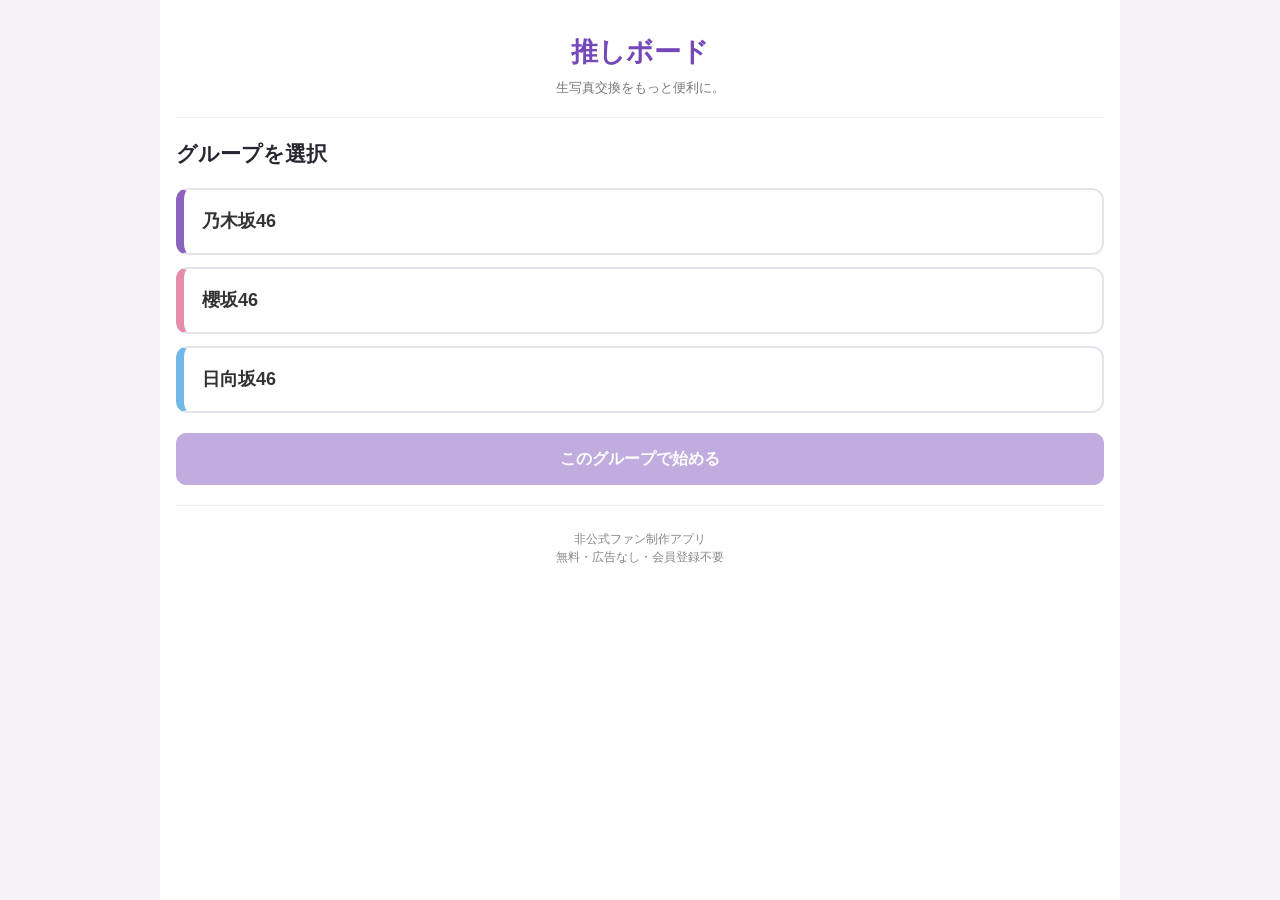
==== index.html @ 1710381f "Add files via upload" ====
<!DOCTYPE html>
<html lang="ja">
<head>
  <meta charset="UTF-8">
  <meta name="viewport"
        content="width=device-width,initial-scale=1,viewport-fit=cover">
  <meta name="theme-color" content="#7448b8">
  <meta name="description"
        content="生写真交換用の非公式ファン制作アプリ。無料・広告なし・会員登録不要。">
  <title>推しボード</title>

  <link rel="manifest" href="manifest.json">
  <link rel="icon" href="icon.svg" type="image/svg+xml">
  <link rel="stylesheet" href="style.css">

  <script src="data.js" defer></script>
  <script src="app.js" defer></script>
</head>

<body>
<main class="container">

  <header id="appHeader" class="header">
    <h1>推しボード</h1>
    <p>生写真交換をもっと便利に。</p>
  </header>

  <!-- グループ選択 -->
  <section id="groupScreen" class="screen">
    <h2>グループを選択</h2>

    <button class="group"
            data-group="乃木坂46"
            style="--group-color:#8b65bd">
      乃木坂46
    </button>

    <button class="group"
            data-group="櫻坂46"
            style="--group-color:#e58cae">
      櫻坂46
    </button>

    <button class="group"
            data-group="日向坂46"
            style="--group-color:#70b8e7">
      日向坂46
    </button>

    <button id="groupNext" class="primary" disabled>
      このグループで始める
    </button>
  </section>

  <!-- 編集画面 -->
  <section id="editorScreen" class="screen hidden">
    <div class="screen-heading">
      <h2 id="editorGroupName"></h2>
      <button id="changeGroup" class="small-button">
        グループ変更
      </button>
    </div>

    <h3>選択中のメンバー</h3>
    <div id="selectedMembers" class="selected-list"></div>

    <button id="openMembers" class="primary">
      メンバーを選択・変更
    </button>

    <h3>生写真シリーズ</h3>
    <div id="seriesList" class="series-list"></div>

    <button id="addSeries" class="primary">
      ＋ シリーズを登録
    </button>

    <button id="openBoard" class="primary board-launch">
      交換ボードを表示
    </button>
  </section>

  <!-- メンバー選択 -->
  <section id="memberScreen" class="screen hidden">
    <h2>メンバー選択</h2>
    <p id="memberGroupName" class="subheading"></p>

    <div class="status-tabs">
      <button id="activeTab" class="status-tab active">
        現役
      </button>
      <button id="graduatedTab" class="status-tab">
        卒業
      </button>
    </div>

    <div class="filter-row">
      <label for="generationFilter">期別</label>
      <select id="generationFilter">
        <option value="all">すべての期</option>
      </select>
    </div>

    <input id="memberSearch"
           type="search"
           placeholder="メンバー名を検索"
           autocomplete="off">

    <div class="selection-toolbar">
      <span id="selectionCount">0人選択中</span>
      <button id="selectAll" class="text-button">
        表示中を全選択
      </button>
      <button id="clearAll" class="text-button">
        全解除
      </button>
    </div>

    <div id="memberList" class="member-list"></div>

    <div class="action-row">
      <button id="cancelMembers" class="secondary">
        キャンセル
      </button>
      <button id="confirmMembers" class="primary">
        決定
      </button>
    </div>
  </section>

  <!-- シリーズ登録 -->
  <section id="seriesScreen" class="screen hidden">
    <h2 id="seriesScreenTitle">シリーズ登録</h2>
    <p id="seriesGroupName" class="subheading"></p>

    <label class="field-label" for="seriesName">
      シリーズ名
    </label>

    <input id="seriesName"
           type="text"
           maxlength="100"
           placeholder="例：2026年 夏衣装">

    <h3>生写真の種類</h3>
    <div id="seriesTypes" class="series-types"></div>

    <div class="type-input-row">
      <input id="newTypeName"
             type="text"
             maxlength="40"
             placeholder="例：座り">
      <button id="addType" class="secondary">追加</button>
    </div>

    <p class="hint">
      種類はシリーズごとに自由に登録できます。
    </p>

    <div class="action-row">
      <button id="cancelSeries" class="secondary">
        キャンセル
      </button>
      <button id="saveSeries" class="primary">
        保存
      </button>
    </div>
  </section>

  <!-- 求・譲登録 -->
  <section id="tradeScreen" class="screen hidden">
    <div class="screen-heading">
      <h2>求・譲の登録</h2>
      <button id="backFromTrade" class="small-button">
        戻る
      </button>
    </div>

    <p id="tradeSeriesName" class="subheading"></p>

    <div class="status-tabs">
      <button id="wantTab" class="status-tab active">求</button>
      <button id="offerTab" class="status-tab">譲</button>
    </div>

    <p id="tradeSelectionCount" class="hint"></p>
    <div id="tradeMemberList" class="trade-member-list"></div>

    <p class="hint">チェック変更時に自動保存されます。</p>
  </section>

  <!-- 交換ボード -->
  <section id="boardScreen" class="screen hidden">
    <div id="boardToolbar" class="board-toolbar">
      <div class="screen-heading">
        <h2 id="boardGroupName">交換ボード</h2>
        <button id="backFromBoard" class="small-button">
          編集に戻る
        </button>
      </div>

      <div class="board-mode-tabs">
        <button class="board-mode active" data-mode="both">
          求・譲
        </button>
        <button class="board-mode" data-mode="want">
          求のみ
        </button>
        <button class="board-mode" data-mode="offer">
          譲のみ
        </button>
      </div>

      <div class="board-controls">
        <label for="boardFontSize">文字サイズ</label>
        <select id="boardFontSize">
          <option value="small">小</option>
          <option value="medium">標準</option>
          <option value="large">大</option>
          <option value="xlarge">特大</option>
        </select>

        <button id="toggleFullscreen" class="secondary">
          全画面表示
        </button>
      </div>
    </div>

    <div id="boardLayout"
         class="board-layout font-medium">

      <section id="wantBoard"
               class="board-panel want-panel">
        <h3>求</h3>
        <div id="wantBoardContent"></div>
      </section>

      <section id="offerBoard"
               class="board-panel offer-panel">
        <h3>譲</h3>
        <div id="offerBoardContent"></div>
      </section>
    </div>
  </section>

  <footer id="appFooter">
    非公式ファン制作アプリ<br>
    無料・広告なし・会員登録不要
  </footer>

</main>
</body>
</html>
---- style.css ----
/* ========================================
   推しボード 公開準備版
======================================== */

* {
  box-sizing: border-box;
}

html {
  font-family: "Helvetica Neue", Arial,
    "Hiragino Kaku Gothic ProN", "Yu Gothic",
    Meiryo, sans-serif;
  -webkit-text-size-adjust: 100%;
}

body {
  margin: 0;
  background: #f5f3f8;
  color: #292632;
  line-height: 1.5;
}

button,
input,
select {
  font: inherit;
}

button {
  cursor: pointer;
  touch-action: manipulation;
}

button:disabled {
  opacity: 0.45;
  cursor: not-allowed;
}

.container {
  width: min(100%, 960px);
  min-height: 100dvh;
  margin: auto;
  padding: 16px;
  background: white;
}

.header {
  padding: 16px 0 20px;
  text-align: center;
  border-bottom: 1px solid #eee9f3;
}

.header h1 {
  margin: 0;
  color: #7448b8;
  font-size: 27px;
}

.header p {
  margin: 5px 0 0;
  color: #777;
  font-size: 13px;
}

.screen {
  padding: 20px 0;
}

.hidden,
[hidden] {
  display: none !important;
}

h2 {
  margin: 0 0 18px;
  font-size: 21px;
}

h3 {
  margin: 24px 0 12px;
  font-size: 17px;
}

.primary,
.secondary {
  display: block;
  width: 100%;
  padding: 13px 14px;
  border-radius: 10px;
  font-weight: bold;
}

.primary {
  border: 1px solid #7448b8;
  background: #7448b8;
  color: white;
}

.secondary {
  border: 1px solid #c9b6e2;
  background: white;
  color: #7448b8;
}

.small-button {
  padding: 8px 11px;
  border: 1px solid #ddd5e8;
  border-radius: 8px;
  background: white;
  color: #555;
  font-size: 13px;
}

.screen-heading {
  display: flex;
  align-items: center;
  justify-content: space-between;
  gap: 12px;
}

.screen-heading h2 {
  min-width: 0;
  margin: 0;
  overflow-wrap: anywhere;
}

.screen-heading button {
  flex-shrink: 0;
}

.subheading {
  margin: 8px 0 16px;
  color: #666;
  font-size: 14px;
}

.hint {
  margin: 14px 0;
  color: #777;
  font-size: 13px;
}

.empty-message {
  color: #888;
  font-size: 14px;
}

footer {
  padding: 24px 0;
  border-top: 1px solid #eee9f3;
  color: #888;
  font-size: 12px;
  text-align: center;
}

/* ========================================
   グループ選択
======================================== */

.group {
  display: block;
  width: 100%;
  margin-bottom: 12px;
  padding: 18px;
  border: 2px solid #e7e3ed;
  border-left: 8px solid var(--group-color);
  border-radius: 12px;
  background: white;
  color: #333;
  font-size: 18px;
  font-weight: bold;
  text-align: left;
}

.group.selected {
  border-color: var(--group-color);
  background: #f8f5fc;
}

#groupNext {
  margin-top: 20px;
}

/* ========================================
   メンバー選択
======================================== */

.selected-list {
  display: flex;
  flex-wrap: wrap;
  gap: 8px;
  margin: 12px 0 16px;
}

.member-chip {
  padding: 7px 11px;
  border-radius: 20px;
  background: #eee8f7;
  color: #5e368e;
  font-size: 14px;
}

.status-tabs {
  display: flex;
  gap: 8px;
  margin: 18px 0 14px;
}

.status-tab {
  flex: 1;
  padding: 12px;
  border: 1px solid #d8d4e2;
  border-radius: 10px;
  background: white;
  color: #555;
  font-size: 15px;
  font-weight: bold;
}

.status-tab.active {
  background: #7448b8;
  border-color: #7448b8;
  color: white;
}

.filter-row {
  display: flex;
  align-items: center;
  gap: 12px;
  margin-bottom: 12px;
}

.filter-row label {
  font-size: 14px;
  font-weight: bold;
  white-space: nowrap;
}

.filter-row select {
  flex: 1;
  min-width: 0;
  padding: 10px;
  border: 1px solid #d8d4e2;
  border-radius: 8px;
  background: white;
}

#memberSearch {
  width: 100%;
  padding: 12px;
  border: 1px solid #d8d4e2;
  border-radius: 9px;
  font-size: 16px;
}

.selection-toolbar {
  display: flex;
  align-items: center;
  flex-wrap: wrap;
  gap: 8px;
  margin: 14px 0;
}

#selectionCount {
  margin-right: auto;
  font-size: 13px;
  font-weight: bold;
}

.text-button {
  padding: 6px;
  border: 0;
  background: transparent;
  color: #7448b8;
  font-size: 12px;
}

.member-list {
  max-height: 48dvh;
  overflow-y: auto;
  border: 1px solid #e7e3ed;
  border-radius: 10px;
}

.member-row {
  display: flex;
  align-items: center;
  gap: 12px;
  padding: 13px;
  border-bottom: 1px solid #eee;
  cursor: pointer;
}

.member-row:last-child {
  border-bottom: 0;
}

.member-row input,
.trade-type-label input {
  width: 19px;
  height: 19px;
  accent-color: #7448b8;
}

.action-row {
  display: flex;
  gap: 10px;
  margin-top: 20px;
}

.action-row button {
  flex: 1;
  min-width: 0;
}

/* ========================================
   シリーズ
======================================== */

.series-list {
  display: grid;
  gap: 10px;
  margin: 12px 0 16px;
}

.series-card {
  padding: 14px;
  border: 1px solid #ddd8e8;
  border-radius: 12px;
  background: white;
}

.series-card-title {
  font-size: 16px;
  font-weight: bold;
  overflow-wrap: anywhere;
}

.series-card-types {
  margin-top: 6px;
  color: #666;
  font-size: 13px;
  overflow-wrap: anywhere;
}

.series-card-actions {
  display: flex;
  gap: 8px;
  margin-top: 12px;
}

.series-card-actions button {
  flex: 1;
  min-width: 0;
  padding: 9px;
  border: 1px solid #d8d4e2;
  border-radius: 8px;
  background: #f7f5fa;
}

.series-card-actions .delete-button {
  color: #b52b3a;
  background: #fff5f5;
}

.trade-open-button {
  width: 100%;
  margin-top: 12px;
  padding: 12px;
  border: 1px solid #7448b8;
  border-radius: 9px;
  background: #7448b8;
  color: white;
  font-weight: bold;
}

.field-label {
  display: block;
  margin: 16px 0 8px;
  font-weight: bold;
}

#seriesName,
#newTypeName {
  width: 100%;
  padding: 12px;
  border: 1px solid #d8d4e2;
  border-radius: 9px;
  font-size: 16px;
}

.series-types {
  display: flex;
  flex-wrap: wrap;
  gap: 8px;
  margin: 12px 0;
}

.type-chip {
  display: inline-flex;
  align-items: center;
  gap: 8px;
  padding: 8px 10px;
  border-radius: 20px;
  background: #eee8f7;
  font-size: 14px;
}

.type-chip button {
  border: 0;
  background: transparent;
  color: #7448b8;
  font-size: 18px;
}

.type-input-row {
  display: flex;
  gap: 8px;
}

.type-input-row input {
  flex: 1;
  min-width: 0;
}

.type-input-row button {
  flex: 0 0 auto;
  width: auto;
}

/* ========================================
   求・譲登録
======================================== */

.trade-member-list {
  display: grid;
  gap: 12px;
  margin-top: 16px;
}

.trade-member-card {
  padding: 14px;
  border: 1px solid #ddd8e8;
  border-radius: 12px;
  background: white;
}

.trade-member-name {
  margin-bottom: 12px;
  font-size: 16px;
  font-weight: bold;
}

.trade-type-list {
  display: flex;
  flex-wrap: wrap;
  gap: 10px 16px;
}

.trade-type-label {
  display: inline-flex;
  align-items: center;
  gap: 7px;
  padding: 6px 0;
  cursor: pointer;
}

.trade-empty-message {
  padding: 18px;
  border-radius: 10px;
  background: #f7f5fa;
  color: #777;
  text-align: center;
}

/* ========================================
   交換ボード
======================================== */

.board-launch {
  margin-top: 12px;
}

.board-toolbar {
  margin-bottom: 16px;
}

.board-mode-tabs {
  display: flex;
  gap: 8px;
  margin: 16px 0 12px;
}

.board-mode {
  flex: 1;
  min-width: 0;
  padding: 11px 5px;
  border: 1px solid #d8d4e2;
  border-radius: 9px;
  background: white;
  color: #555;
  font-weight: bold;
}

.board-mode.active {
  border-color: #7448b8;
  background: #7448b8;
  color: white;
}

.board-controls {
  display: flex;
  align-items: center;
  flex-wrap: wrap;
  gap: 10px;
}

.board-controls label {
  font-size: 13px;
  font-weight: bold;
}

.board-controls select {
  padding: 9px;
  border: 1px solid #d8d4e2;
  border-radius: 8px;
  background: white;
}

.board-controls .secondary {
  width: auto;
  margin-left: auto;
  padding: 9px 12px;
}

.board-layout {
  display: grid;
  grid-template-columns: minmax(0, 1fr);
  gap: 14px;
}

.board-layout.single-mode {
  grid-template-columns: minmax(0, 1fr);
}

.board-panel {
  min-width: 0;
  padding: 14px;
  border-radius: 12px;
}

.want-panel {
  border: 1px solid #ecc0d1;
  background: #fff0f5;
}

.offer-panel {
  border: 1px solid #bdd8f3;
  background: #edf5ff;
}

.board-panel h3 {
  margin: 0 0 12px;
  font-size: 1.6em;
  text-align: center;
}

.want-panel h3 {
  color: #a02b58;
}

.offer-panel h3 {
  color: #205f9d;
}

.board-series {
  margin-top: 12px;
  padding-top: 10px;
  border-top: 1px solid #0002;
}

.board-series-name {
  font-size: 1.05em;
  font-weight: bold;
  overflow-wrap: anywhere;
}

.board-member-line {
  margin-top: 7px;
  line-height: 1.6;
  overflow-wrap: anywhere;
}

.board-empty {
  padding: 16px 0;
  color: #777;
  text-align: center;
}

.font-small {
  font-size: 18px;
}

.font-medium {
  font-size: 24px;
}

.font-large {
  font-size: 34px;
}

.font-xlarge {
  font-size: 46px;
}

/* 縦向き：上下 / 横向き：左右 */
@media (orientation: landscape) {
  .board-layout:not(.single-mode) {
    grid-template-columns: repeat(2, minmax(0, 1fr));
  }
}

/* ========================================
   全画面表示
   交換ボードを最大限広く表示
======================================== */

/* 全画面時の背景 */
body.board-fullscreen {
  background: white;
}

/* 外側の余白を最小化 */
body.board-fullscreen .container {
  width: 100%;
  max-width: none;
  padding: 4px;
}

/* アプリのヘッダーとフッターを非表示 */
body.board-fullscreen #appHeader,
body.board-fullscreen #appFooter {
  display: none !important;
}

/* ボード画面の余白を削減 */
body.board-fullscreen #boardScreen {
  padding: 0;
}

/* グループ名・交換ボード見出し・戻るボタンを非表示 */
body.board-fullscreen #boardScreen .screen-heading {
  display: none !important;
}

/* 求・譲の表示切替ボタンを非表示 */
body.board-fullscreen #boardScreen .board-mode-tabs {
  display: none !important;
}

/* ツールバーの余白を最小化 */
body.board-fullscreen #boardScreen .board-toolbar {
  margin: 0 0 5px;
}

/* 文字サイズと全画面終了を横並び */
body.board-fullscreen #boardScreen .board-controls {
  display: flex;
  align-items: center;
  justify-content: flex-end;
  flex-wrap: nowrap;
  gap: 6px;
  padding: 3px 0 6px;
}

/* 文字サイズラベルを小さく */
body.board-fullscreen #boardScreen .board-controls label {
  font-size: 12px;
  white-space: nowrap;
}

/* 文字サイズの選択欄をコンパクトに */
body.board-fullscreen #boardFontSize {
  width: auto;
  min-width: 65px;
  padding: 6px 4px;
  font-size: 13px;
}

/* 全画面終了ボタンをコンパクトに */
body.board-fullscreen #toggleFullscreen {
  width: auto;
  margin-left: 4px;
  padding: 7px 9px;
  border-radius: 7px;
  font-size: 12px;
  white-space: nowrap;
}

/* 求・譲パネルの間隔を縮小 */
body.board-fullscreen .board-layout {
  gap: 6px;
}

/* 求・譲パネル内の余白を縮小 */
body.board-fullscreen .board-panel {
  padding: 9px;
  border-radius: 8px;
}

/* 求・譲の見出し */
body.board-fullscreen .board-panel h3 {
  margin: 0 0 6px;
}

/* シリーズごとの余白を縮小 */
body.board-fullscreen .board-series {
  margin-top: 7px;
  padding-top: 6px;
}

/* メンバーごとの余白を縮小 */
body.board-fullscreen .board-member-line {
  margin-top: 3px;
  line-height: 1.45;
}

/* ========================================
   ブラウザ標準のFullscreen API
======================================== */

#boardScreen:fullscreen {
  width: 100%;
  height: 100%;
  overflow: auto;
  padding: 4px;
  background: white;
}

/* API全画面時も不要な見出しを非表示 */
#boardScreen:fullscreen .screen-heading,
#boardScreen:fullscreen .board-mode-tabs {
  display: none !important;
}

/* API全画面時のツールバー */
#boardScreen:fullscreen .board-toolbar {
  margin: 0 0 5px;
}

/* API全画面時の操作欄 */
#boardScreen:fullscreen .board-controls {
  display: flex;
  align-items: center;
  justify-content: flex-end;
  flex-wrap: nowrap;
  gap: 6px;
  padding: 3px 0 6px;
}

#boardScreen:fullscreen .board-controls label {
  font-size: 12px;
  white-space: nowrap;
}

#boardScreen:fullscreen #boardFontSize {
  width: auto;
  min-width: 65px;
  padding: 6px 4px;
  font-size: 13px;
}

#boardScreen:fullscreen #toggleFullscreen {
  width: auto;
  margin-left: 4px;
  padding: 7px 9px;
  font-size: 12px;
  white-space: nowrap;
}

/* API全画面時のパネル */
#boardScreen:fullscreen .board-layout {
  width: 100%;
  gap: 6px;
}

#boardScreen:fullscreen .board-panel {
  padding: 9px;
  border-radius: 8px;
}

#boardScreen:fullscreen .board-panel h3 {
  margin: 0 0 6px;
}

#boardScreen:fullscreen .board-series {
  margin-top: 7px;
  padding-top: 6px;
}

#boardScreen:fullscreen .board-member-line {
  margin-top: 3px;
  line-height: 1.45;
}

/* ========================================
   スマホ
======================================== */

@media (max-width: 480px) {
  .container {
    padding: 12px;
  }

  .screen {
    padding: 16px 0;
  }

  h2 {
    font-size: 19px;
  }

  .board-panel {
    padding: 11px;
  }

  /* 全画面表示時は通常のスマホ余白を適用しない */
  body.board-fullscreen .container {
    padding: 4px;
  }

  body.board-fullscreen #boardScreen {
    padding: 0;
  }

  #boardScreen:fullscreen {
    padding: 4px;
  }
}
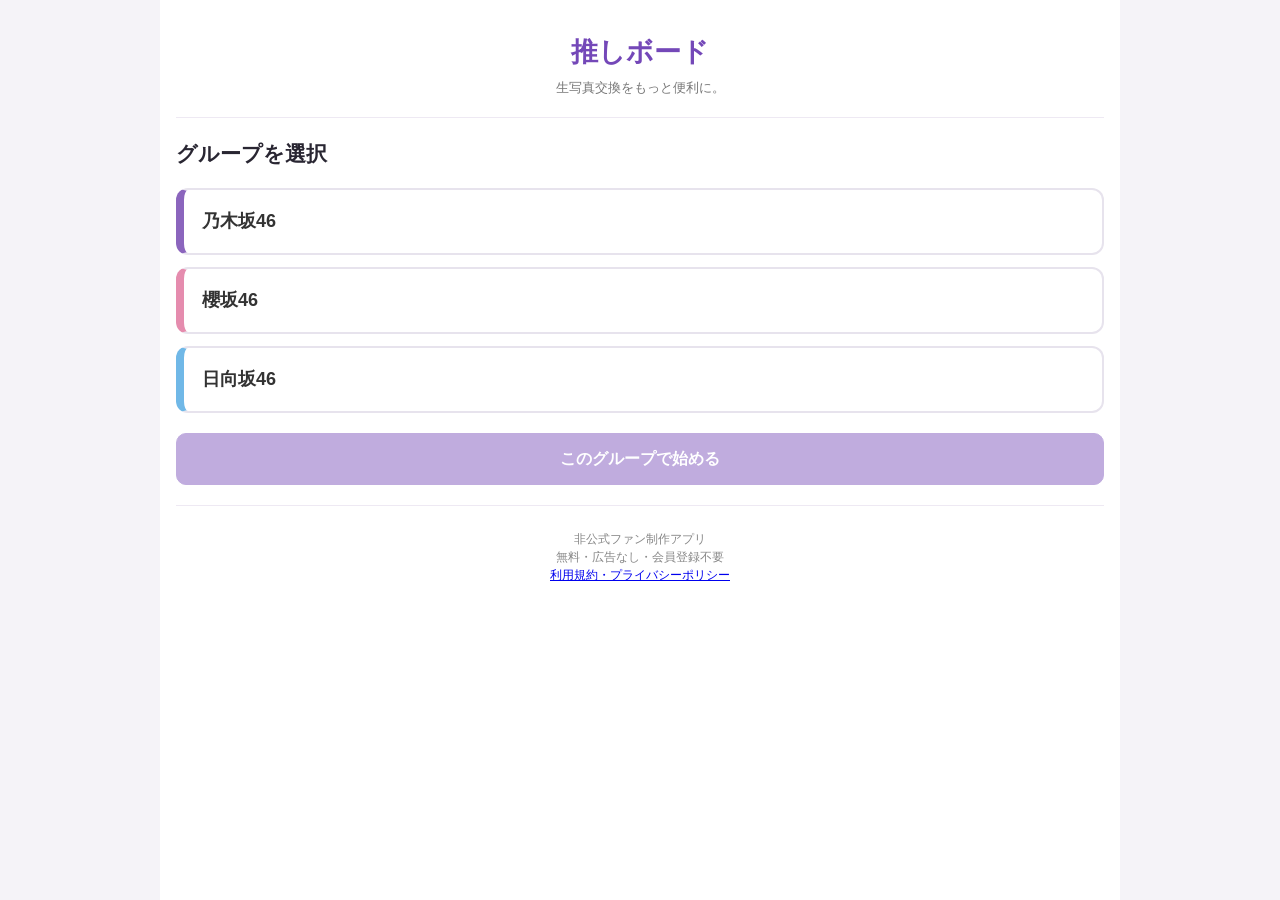
==== commit 6ceefdde: "Add privacy policy and terms of use" ====
--- a/index.html
+++ b/index.html
@@ -244,10 +244,15 @@
     </div>
   </section>
 
+ 
   <footer id="appFooter">
     非公式ファン制作アプリ<br>
-    無料・広告なし・会員登録不要
+    無料・広告なし・会員登録不要<br>
+    <a href="./policy.html">
+      利用規約・プライバシーポリシー
+    </a>
   </footer>
+
 
 </main>
 </body>
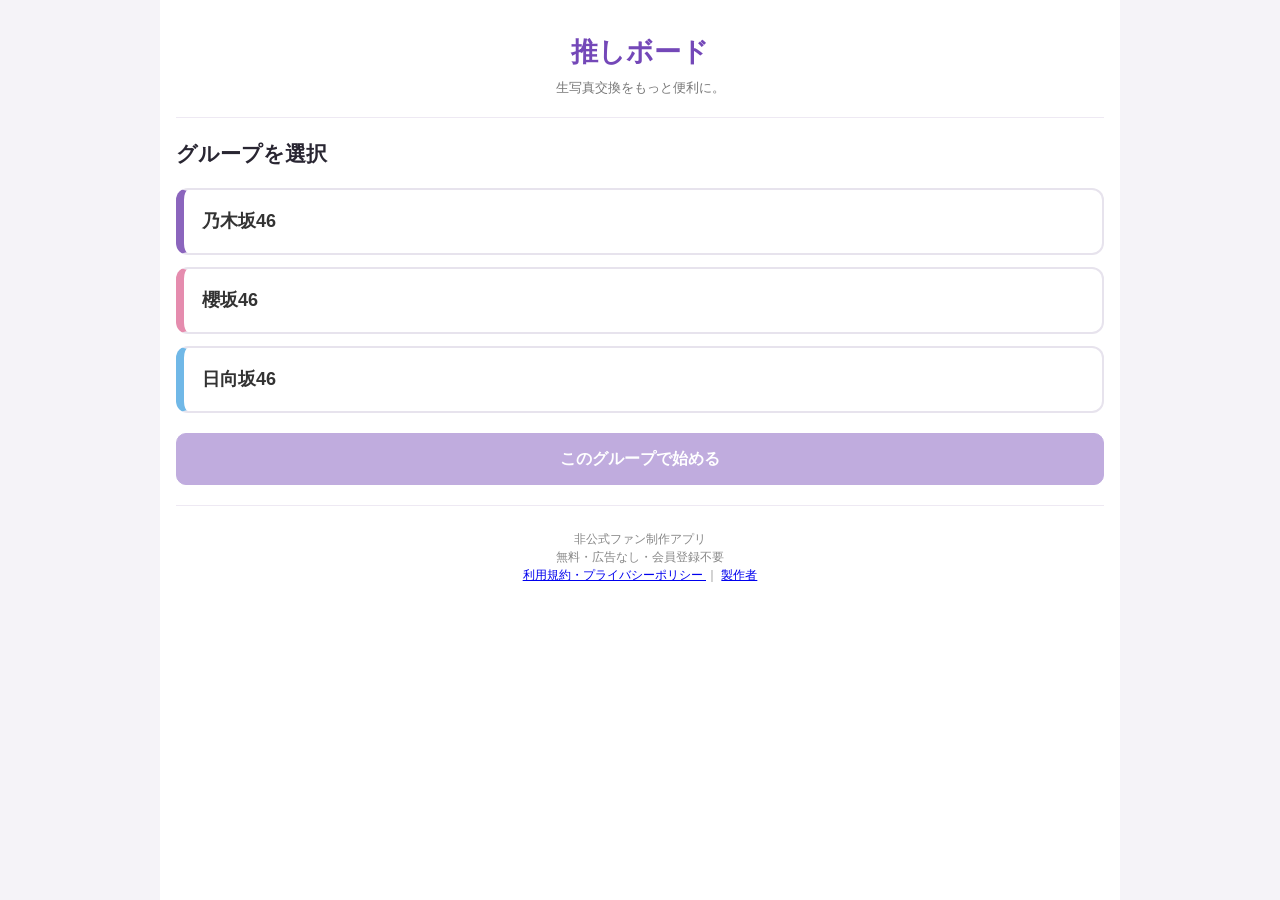
==== commit 6b241193: "Add files via upload" ====
--- a/index.html
+++ b/index.html
@@ -86,15 +86,6 @@
     <h2>メンバー選択</h2>
     <p id="memberGroupName" class="subheading"></p>
 
-    <div class="status-tabs">
-      <button id="activeTab" class="status-tab active">
-        現役
-      </button>
-      <button id="graduatedTab" class="status-tab">
-        卒業
-      </button>
-    </div>
-
     <div class="filter-row">
       <label for="generationFilter">期別</label>
       <select id="generationFilter">
@@ -119,12 +110,120 @@
 
     <div id="memberList" class="member-list"></div>
 
+    <button id="openMemberManager"
+            class="secondary member-manager-launch">
+      ＋ メンバーを追加・編集
+    </button>
+
     <div class="action-row">
       <button id="cancelMembers" class="secondary">
         キャンセル
       </button>
       <button id="confirmMembers" class="primary">
         決定
+      </button>
+    </div>
+  </section>
+
+  <!-- メンバー管理 -->
+  <section id="memberManagerScreen"
+           class="screen hidden">
+
+    <div class="screen-heading">
+      <h2>メンバー管理</h2>
+      <button id="backFromMemberManager"
+              class="small-button">
+        選択画面に戻る
+      </button>
+    </div>
+
+    <p id="managerGroupName" class="subheading"></p>
+
+    <p class="hint">
+      メンバーの追加・名前変更・期の変更・
+      非表示設定ができます。
+      変更内容はこの端末に保存されます。
+    </p>
+
+    <button id="addCustomMember" class="primary">
+      ＋ 新しいメンバーを追加
+    </button>
+
+    <div class="filter-row manager-filter-row">
+      <label for="managerGenerationFilter">期別</label>
+      <select id="managerGenerationFilter">
+        <option value="all">すべての期</option>
+      </select>
+    </div>
+
+    <input id="managerSearch"
+           type="search"
+           placeholder="管理するメンバーを検索"
+           autocomplete="off">
+
+    <label class="manager-show-hidden">
+      <input id="managerShowHidden"
+             type="checkbox">
+      非表示のメンバーも表示する
+    </label>
+
+    <div id="managerMemberList"
+         class="manager-member-list"></div>
+
+    <p class="hint">
+      非表示にしても、登録済みの求・譲データは
+      削除されません。
+    </p>
+  </section>
+
+  <!-- メンバー追加・編集 -->
+  <section id="memberEditScreen"
+           class="screen hidden">
+
+    <h2 id="memberEditTitle">
+      メンバー追加
+    </h2>
+
+    <p id="memberEditGroupName"
+       class="subheading"></p>
+
+    <label class="field-label"
+           for="editMemberName">
+      メンバー名
+    </label>
+
+    <input id="editMemberName"
+           type="text"
+           maxlength="100"
+           placeholder="メンバー名を入力"
+           autocomplete="off">
+
+    <label class="field-label"
+           for="editMemberGeneration">
+      期
+    </label>
+
+    <input id="editMemberGeneration"
+           type="number"
+           min="1"
+           max="99"
+           step="1"
+           inputmode="numeric"
+           placeholder="例：6">
+
+    <p class="hint">
+      名前や期を変更しても、既存の求・譲データは
+      維持されます。
+    </p>
+
+    <div class="action-row">
+      <button id="cancelMemberEdit"
+              class="secondary">
+        キャンセル
+      </button>
+      <button id="saveMemberEdit"
+              class="primary">
+        保存
       </button>
     </div>
   </section>
@@ -244,15 +343,19 @@
     </div>
   </section>
 
- 
-  <footer id="appFooter">
-    非公式ファン制作アプリ<br>
-    無料・広告なし・会員登録不要<br>
-    <a href="./policy.html">
-      利用規約・プライバシーポリシー
-    </a>
-  </footer>
-
+ <footer id="appFooter">
+  非公式ファン制作アプリ<br>
+  無料・広告なし・会員登録不要<br>
+  <a href="./policy.html">
+    利用規約・プライバシーポリシー
+  </a>
+  <span class="footer-separator">｜</span>
+  <a
+    href="https://x.com/1CrkwkpWjK5801"
+    target="_blank"
+    rel="noopener noreferrer"
+  >製作者</a>
+</footer>
 
 </main>
 </body>
--- a/style.css
+++ b/style.css
@@ -838,3 +838,195 @@
     padding: 4px;
   }
 }
+
+/* ========================================
+   メンバー管理機能
+   Ver.1.1 追加スタイル
+======================================== */
+
+/* メンバー管理画面へのボタン */
+.member-manager-launch {
+  margin-top: 16px;
+}
+
+/* メンバー管理画面の期別フィルター */
+.manager-filter-row {
+  margin-top: 22px;
+}
+
+/* メンバー管理画面の検索欄 */
+#managerSearch {
+  width: 100%;
+  padding: 12px;
+  border: 1px solid #d8d4e2;
+  border-radius: 9px;
+  font-size: 16px;
+}
+
+/* 非表示メンバーを表示するチェック欄 */
+.manager-show-hidden {
+  display: flex;
+  align-items: center;
+  gap: 9px;
+  margin: 15px 0;
+  font-size: 14px;
+  cursor: pointer;
+}
+
+.manager-show-hidden input {
+  width: 19px;
+  height: 19px;
+  accent-color: #7448b8;
+}
+
+/* メンバー管理一覧 */
+.manager-member-list {
+  display: grid;
+  gap: 10px;
+  margin-top: 14px;
+}
+
+/* メンバーごとの管理カード */
+.manager-member-card {
+  padding: 13px;
+  border: 1px solid #e2dce9;
+  border-radius: 11px;
+  background: white;
+}
+
+/* 非表示メンバーのカード */
+.manager-member-card.is-hidden {
+  background: #f7f7f8;
+  border-color: #dddddf;
+}
+
+/* メンバー情報 */
+.manager-member-info {
+  display: flex;
+  align-items: center;
+  justify-content: space-between;
+  flex-wrap: wrap;
+  gap: 8px;
+}
+
+.manager-member-name {
+  font-size: 16px;
+  font-weight: bold;
+  overflow-wrap: anywhere;
+}
+
+.manager-member-generation {
+  color: #777;
+  font-size: 13px;
+}
+
+/* 非表示状態の表示 */
+.manager-hidden-label {
+  display: inline-block;
+  padding: 3px 8px;
+  border-radius: 20px;
+  background: #e8e8eb;
+  color: #666;
+  font-size: 12px;
+}
+
+/* 管理操作ボタン */
+.manager-member-actions {
+  display: flex;
+  gap: 8px;
+  margin-top: 12px;
+}
+
+.manager-member-actions button {
+  flex: 1;
+  min-width: 0;
+  padding: 9px 7px;
+  border: 1px solid #d8d4e2;
+  border-radius: 8px;
+  background: #f7f5fa;
+  color: #7448b8;
+  font-size: 13px;
+}
+
+/* 非表示操作ボタン */
+.manager-member-actions .hide-button {
+  background: #fff8f1;
+  color: #995a20;
+  border-color: #ead3b8;
+}
+
+/* 再表示操作ボタン */
+.manager-member-actions .show-button {
+  background: #f0f8f1;
+  color: #28723a;
+  border-color: #bcdcc4;
+}
+
+/* メンバー追加・編集フォーム */
+#editMemberName,
+#editMemberGeneration {
+  display: block;
+  width: 100%;
+  padding: 12px;
+  border: 1px solid #d8d4e2;
+  border-radius: 9px;
+  background: white;
+  font-size: 16px;
+}
+
+/* スマートフォン向け調整 */
+@media (max-width: 480px) {
+
+  .manager-member-card {
+    padding: 12px;
+  }
+
+  .manager-member-actions button {
+    padding: 10px 6px;
+    font-size: 13px;
+  }
+
+  .manager-member-name {
+    font-size: 15px;
+  }
+}
+
+/* ========================================
+   求・譲ボード：名前と写真種類を分離
+======================================== */
+
+.board-member-row {
+  display: flex;
+  flex-direction: column;
+  align-items: stretch;
+  gap: 6px;
+  padding: 10px 8px;
+  border-bottom: 1px solid rgba(128, 128, 128, 0.25);
+}
+
+.board-member-name {
+  display: block;
+  font-weight: 700;
+  line-height: 1.4;
+  overflow-wrap: anywhere;
+}
+
+.board-member-types {
+  display: flex;
+  flex-wrap: wrap;
+  align-items: center;
+  gap: 5px;
+  min-width: 0;
+}
+
+.board-type-tag {
+  display: inline-block;
+  padding: 3px 8px;
+  border: 1px solid currentColor;
+  border-radius: 5px;
+  font-size: 0.82em;
+  font-weight: 500;
+  line-height: 1.4;
+  white-space: nowrap;
+}
+
